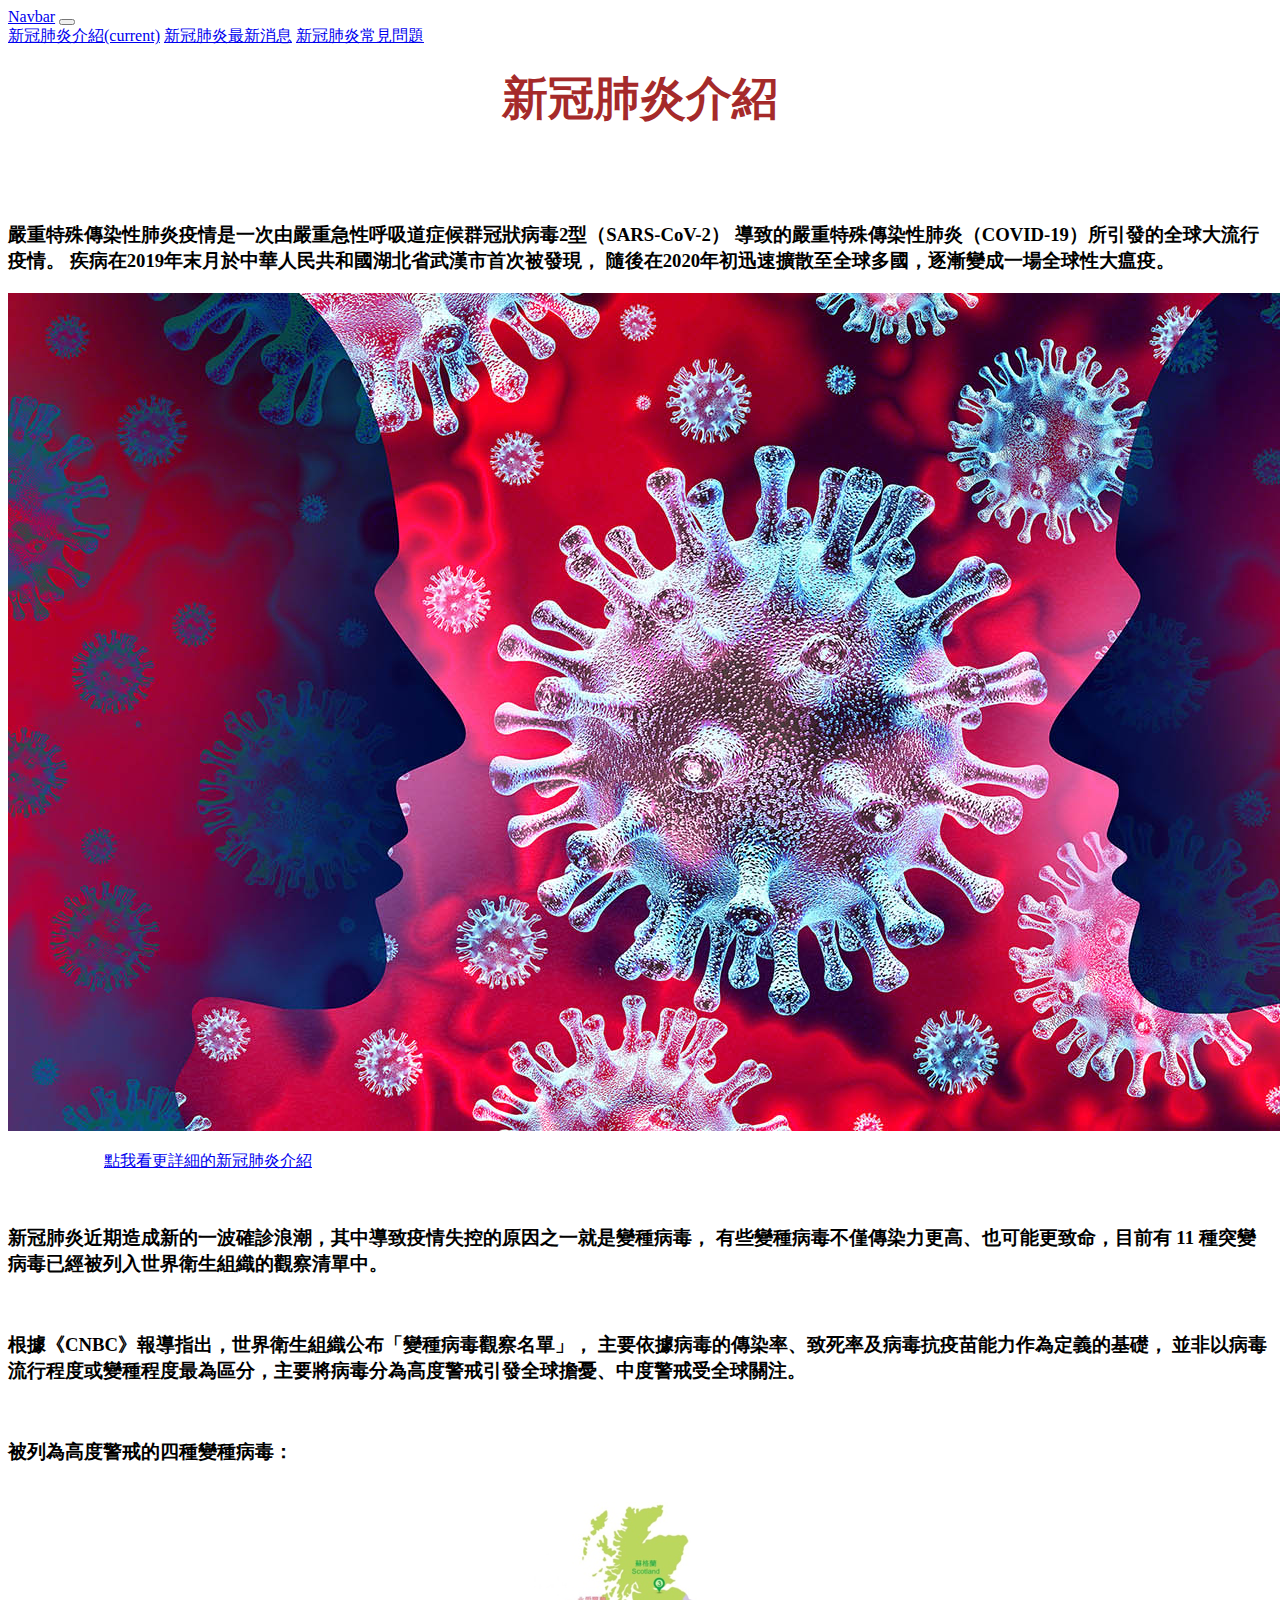
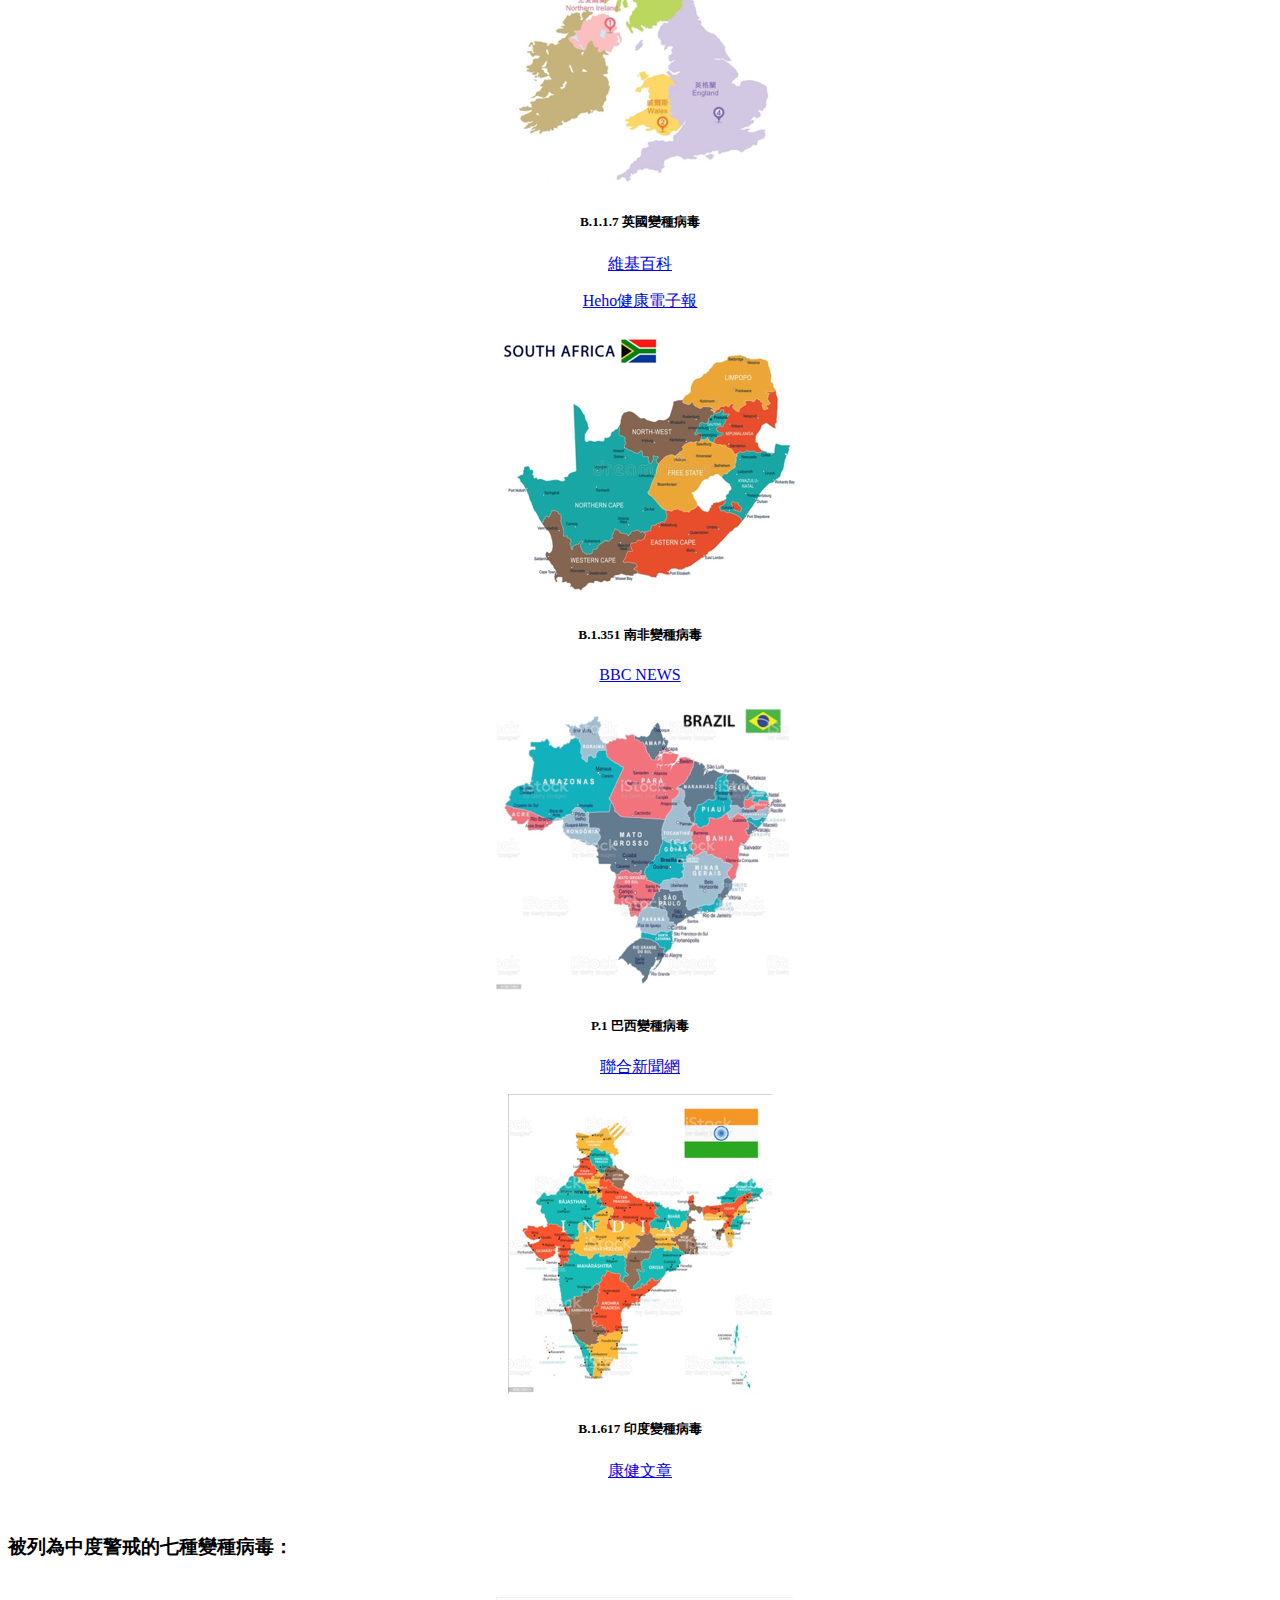
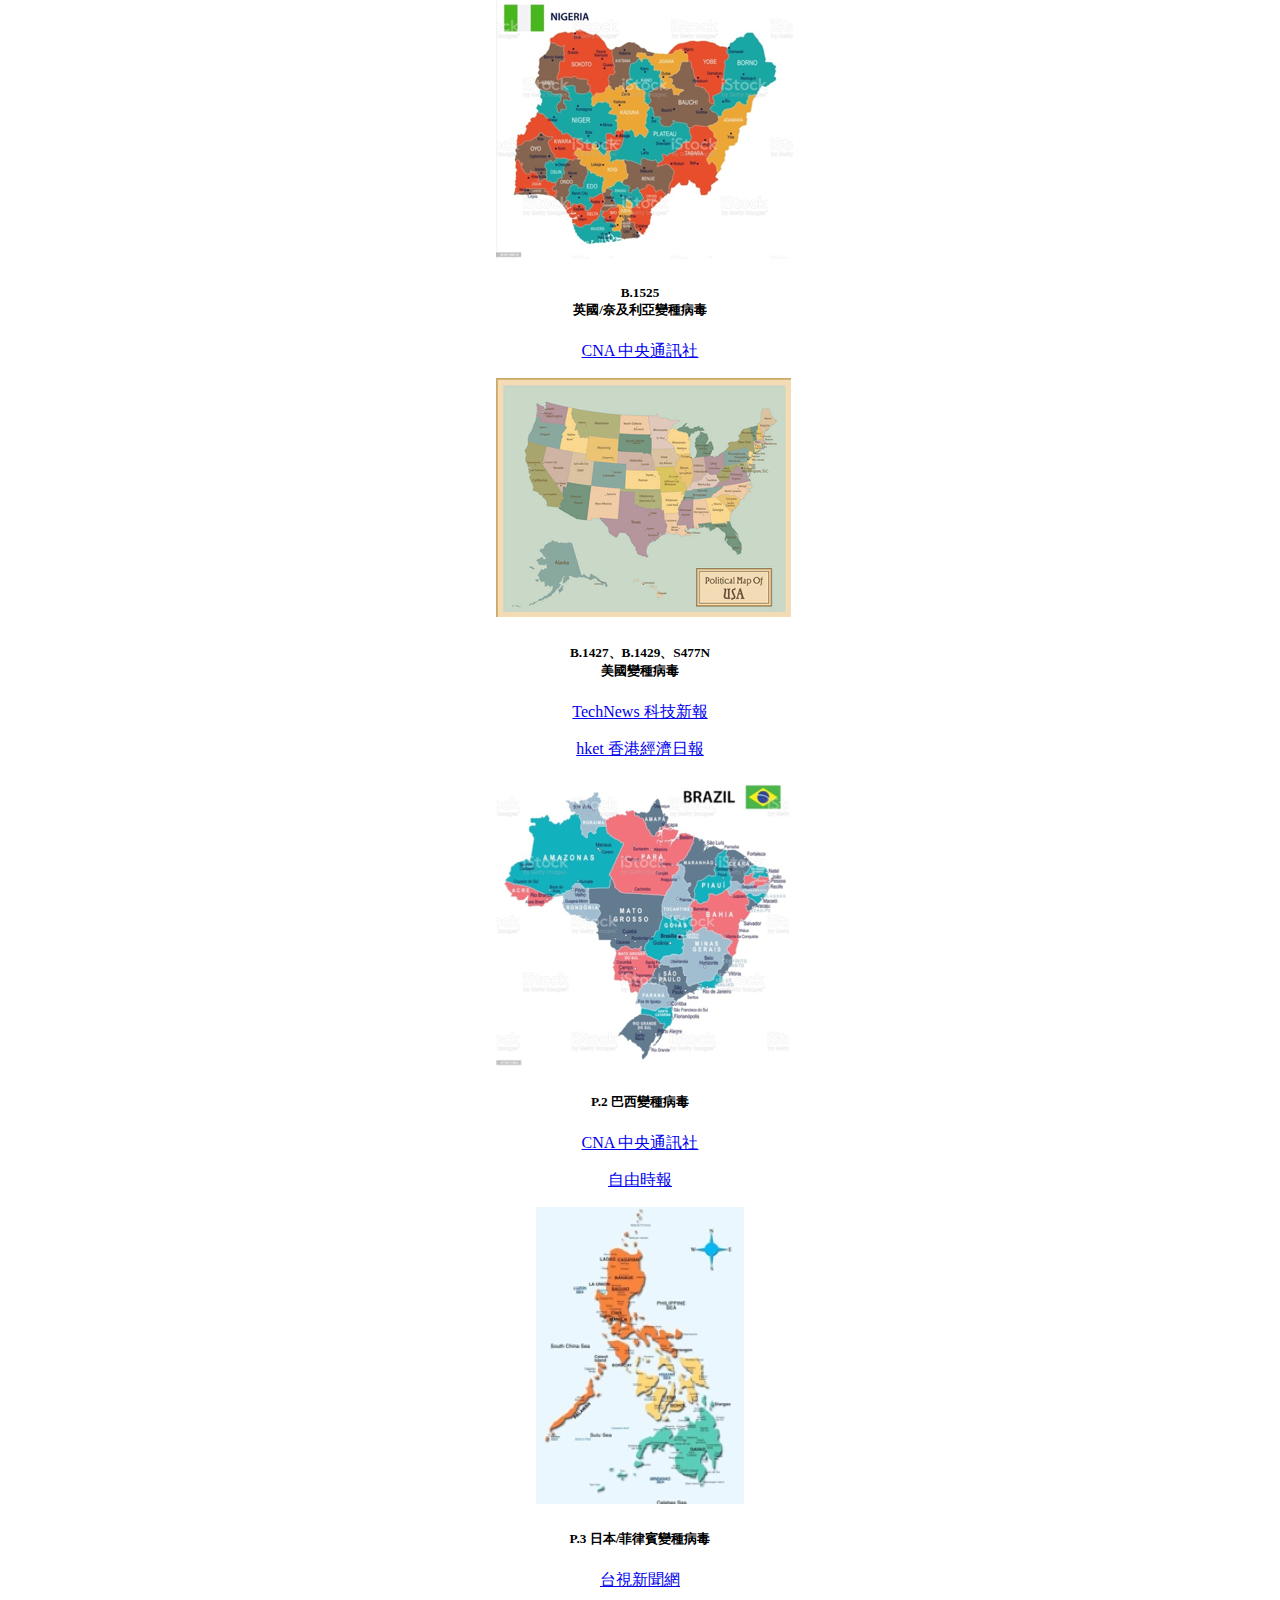
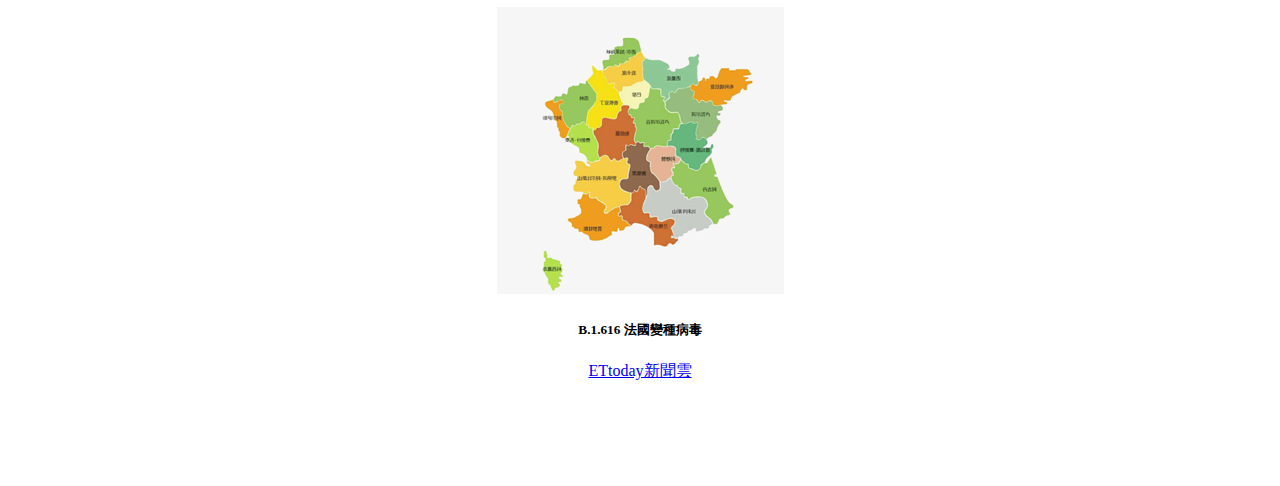
==== index.html @ ffbf77da "Add files via upload" ====
<!doctype html>
<html>

<head>
	<meta charset="utf-8">
	<title>新冠肺炎</title>
	

<link href="style.css" rel="stylesheet" type="text/css">
	
	
	<link rel="stylesheet" href="https://stackpath.bootstrapcdn.com/bootstrap/4.2.1/css/bootstrap.min.css" integrity="sha384-GJzZqFGwb1QTTN6wy59ffF1BuGJpLSa9DkKMp0DgiMDm4iYMj70gZWKYbI706tWS" crossorigin="anonymous">
	 
	<script src="https://code.jquery.com/jquery-3.3.1.slim.min.js" integrity="sha384-q8i/X+965DzO0rT7abK41JStQIAqVgRVzpbzo5smXKp4YfRvH+8abtTE1Pi6jizo" crossorigin="anonymous"></script>
       
	<script src="https://cdnjs.cloudflare.com/ajax/libs/popper.js/1.14.6/umd/popper.min.js" integrity="sha384-wHAiFfRlMFy6i5SRaxvfOCifBUQy1xHdJ/yoi7FRNXMRBu5WHdZYu1hA6ZOblgut" crossorigin="anonymous"></script>
       
	<script src="https://stackpath.bootstrapcdn.com/bootstrap/4.2.1/js/bootstrap.min.js" integrity="sha384-B0UglyR+jN6CkvvICOB2joaf5I4l3gm9GU6Hc1og6Ls7i6U/mkkaduKaBhlAXv9k" crossorigin="anonymous"></script>
	

</head>	
	  
<body>

<section id="bar">
		<nav class="navbar navbar-expand-md navbar-light bg-light">
			<a class="navbar-brand" href="#">Navbar</a>
			<button class="navbar-toggler" type="button" data-toggle="collapse" data-target="#navbarSupportedContent" aria-controls="navbarSupportedContent" aria-expanded="false" aria-label="Toggle navigation">
				<span class="navbar-toggler-icon"></span>
			</button>


			<div class="collapse navbar-collapse" id="navbarSupportedContent">
					<div class="navbar-nav mr-auto">
					<a class="nav-item nav-link active" href="covid.html">新冠肺炎介紹<span class="sr-only">(current)</span></a>
					<a class="nav-item nav-link" href="news.html">新冠肺炎最新消息</a>
					<a class="nav-item nav-link" href="Q and A.html">新冠肺炎常見問題</a>
					</div>
	
			</div>
			
		</nav>

</section>
	

<section id="first">
  <div class="jumbotron">
  		<center><h1><big><big>新冠肺炎介紹</big></big></h1></center>
  </div>
</section>
	
	
<section id="one">
    <div class="container">
        <div class="row">
		    <div class="col-7">
         <h3>嚴重特殊傳染性肺炎疫情是一次由嚴重急性呼吸道症候群冠狀病毒2型（SARS-CoV-2）
		 導致的嚴重特殊傳染性肺炎（COVID-19）所引發的全球大流行疫情。
		 疾病在2019年末月於中華人民共和國湖北省武漢市首次被發現，
		 隨後在2020年初迅速擴散至全球多國，逐漸變成一場全球性大瘟疫。</h3>
            </div>
			
		    <div class="col-4">
			<div class="card" style="width: 25rem;">
			<img src="img/Coronavirus_people.jpg">
			 <div class="card-body">
          <center><p class="card-text"> <a class="btn btn-outline-dark" href="https://zh.wikipedia.org/wiki/2019%E5%86%A0%E7%8A%B6%E7%97%85%E6%AF%92%E7%97%85%E7%96%AB%E6%83%85" role="button" target="_blank" >點我看更詳細的新冠肺炎介紹</a></p></center>
         </div>
           </div>
			</div>
        </div>
	</div>	
</section>

<section id="two">
    <div class="container">
        <div class="row">
		    <div class="col-12">
                  <br><p><h3>新冠肺炎近期造成新的一波確診浪潮，其中導致疫情失控的原因之一就是變種病毒，
                        有些變種病毒不僅傳染力更高、也可能更致命，目前有 11 種突變病毒已經被列入世界衛生組織的觀察清單中。</h3></p></br>
                 <h3>根據《CNBC》報導指出，世界衛生組織公布「變種病毒觀察名單」，
                        主要依據病毒的傳染率、致死率及病毒抗疫苗能力作為定義的基礎，
                        並非以病毒流行程度或變種程度最為區分，主要將病毒分為高度警戒引發全球擔憂、中度警戒受全球關注。</h3>

                  <br><p><h3>被列為高度警戒的四種變種病毒：</h3></p></br>
            </div>
        </div>
     </div>
</section>

<section id="three">
	    <center><div class="container">
	       <div class="row">
		      <div class="col-6">
		   <div class="card" style="width: 18rem;">
            <img src="img/111.png" class="card-img-top" alt="...">
         <div class="card-body">
          <center><p class="card-text"><h5><p>B.1.1.7 英國變種病毒</p></h5><a class="btn btn-outline-info" href="https://zh.wikipedia.org/wiki/B.1.1.7%E8%AD%9C%E7%B3%BB" role="button" target="_blank" >維基百科</a></p></center>
          <center><p><a class="btn btn-outline-info" href="https://heho.com.tw/archives/167321" role="button" target="_blank" >Heho健康電子報</a></p></center>
		 </div>
           </div>
		      </div>
			 			   
		      <div class="col-6">
		   <div class="card" style="width: 18rem;">
            <img src="img/222.png" class="card-img-top" alt="...">
         <div class="card-body">
          <center><p class="card-text"><h5><p>B.1.351 南非變種病毒</p></h5><a class="btn btn-outline-info" href="https://www.bbc.com/zhongwen/trad/chinese-news-56841327" role="button" target="_blank" >BBC NEWS</a></p></center>
		 </div>
           </div>
		      </div>
			</div>
	    </div> </center>
			   
	    <center><div class="container">
	        <div class="row">
		      <div class="col-6">
		   <div class="card" style="width: 18rem;">
            <img src="img/333.png" class="card-img-top" alt="...">
         <div class="card-body">
          <center><p class="card-text"><h5><p>P.1 巴西變種病毒</p></h5><a class="btn btn-outline-info" href="https://udn.com/news/story/120944/5367942" role="button" target="_blank" >聯合新聞網</a></p></center>
		 </div>
           </div>
		      </div>
			  
			  
		      <div class="col-6">
		   <div class="card" style="width: 18rem;">
            <img src="img/444.png" class="card-img-top" alt="...">
         <div class="card-body">
          <center><p class="card-text"><h5><p>B.1.617 印度變種病毒</p></h5><a class="btn btn-outline-info" href="https://www.commonhealth.com.tw/article/84168" role="button" target="_blank" >康健文章</a></p></center>
		 </div>
           </div>
		      </div>
		    </div>
	   </div> </center>	   
	</section>
	
     <div class="container">
        <div class="row">
		    <div class="col-12">
<br><p><h3>被列為中度警戒的七種變種病毒：</h3></p></br>
            </div>
        </div>
     </div>
	 
 <section id="four">
	   <center><div class="container">
	       <div class="row">
		  <div class="col-6">
		   <div class="card" style="width: 18rem;">
            <img src="img/555.png" class="card-img-top" alt="...">
         <div class="card-body">
          <center><p class="card-text"><h5><p>B.1525 <br>英國/奈及利亞變種病毒</br></p></h5><a class="btn btn-outline-success" href="https://www.cna.com.tw/news/firstnews/202102160146.aspx" role="button" target="_blank" >CNA 中央通訊社</a></p></center>
		 </div>
           </div>
		      </div>
			 			   
		      <div class="col-6">
		   <div class="card" style="width: 18rem;">
            <img src="img/666.png" class="card-img-top" alt="...">
         <div class="card-body">
          <center><p class="card-text"><h5><p>B.1427、B.1429、S477N <br>美國變種病毒</br></p></h5><a class="btn btn-outline-success" href="https://technews.tw/2021/03/24/the-third-wave-of-epidemics-in-europe-continues-to-spread/" role="button" target="_blank" >TechNews 科技新報</a></p></center>
		  <center><p><a class="btn btn-outline-success" href="https://inews.hket.com/article/2886610/%E7%B4%90%E7%B4%84%E7%99%BC%E7%8F%BE%E8%AE%8A%E7%A8%AE%E6%96%B0%E5%86%A0%E7%97%85%E6%AF%92%E6%A0%AA%20%E6%81%90%E5%89%8A%E7%96%AB%E8%8B%97%E6%95%88%E7%94%A8" role="button" target="_blank" >hket 香港經濟日報</a></p></center>
		 </div>
           </div>
		      </div>
			</div>
	    </div> </center>
			   
	    <center><div class="container">
	        <div class="row">
		      <div class="col-4">
		   <div class="card" style="width: 18rem;">
            <img src="img/333.png" class="card-img-top" alt="...">
         <div class="card-body">
          <center><p class="card-text"><h5><p>P.2 巴西變種病毒</p></h5><a class="btn btn-outline-success" href="https://www.cna.com.tw/news/firstnews/202105120023.aspx" role="button" target="_blank" >CNA 中央通訊社</a></p></center>
		 <center><p><a class="btn btn-outline-success" href="https://news.ltn.com.tw/news/world/breakingnews/3509493" role="button" target="_blank" >自由時報</a></p></center>
		 </div>
           </div>
		      </div>
			  
			  
		      <div class="col-4">
		   <div class="card" style="width: 18rem;">
            <img src="img/777.png" class="card-img-top" alt="...">
         <div class="card-body">
          <center><p class="card-text"><h5><p>P.3 日本/菲律賓變種病毒</p></h5><a class="btn btn-outline-success" href="https://news.ttv.com.tw/news/11003140020400N" role="button" target="_blank" >台視新聞網</a></p></center>
		 </div>
           </div>
		      </div>
			  
		     <div class="col-4">
		   <div class="card" style="width: 18rem;">
            <img src="img/888.png" class="card-img-top" alt="...">
         <div class="card-body">
          <center><p class="card-text"><h5><p>B.1.616 法國變種病毒</p></h5><a class="btn btn-outline-success" href="https://www.ettoday.net/news/20210513/1980657.htm" role="button" target="_blank" >ETtoday新聞雲</a></p></center>
		 </div>
           </div>
		      </div>	  
		    </div>
	   </div></center>
		   
	</section>
	 
</body>
</html>
---- style.css ----
@charset "utf-8";


#first .jumbotron{
	height: 15vh;
}

#first h1{
	color: brown;
	width: 500px;
}

#.container img{
	width: 300px;
}

#four{
	padding-bottom: 80px;
}

#introsecond a{
	text-decoration: none;
		color:orange;
}

#introsecond {
	padding-top: 100px;
	padding-bottom: 80px;
}

#accordionExample img{
    border-radius: 10px;
}

.accordion{
    box-shadow: 0 0 10px rgba(34,45,45,0.2);
	border-radius:5px;
	overflow:hidden;
	font-family:"Quicksand", sans-serif;
		
}	

.bodybg{
	color:darkmagenta;
	background-color:oldlace;
}

#QAsecond{
	margin-top: 100px;
}

#QAsecond h3{
	margin-top: 25px;
}
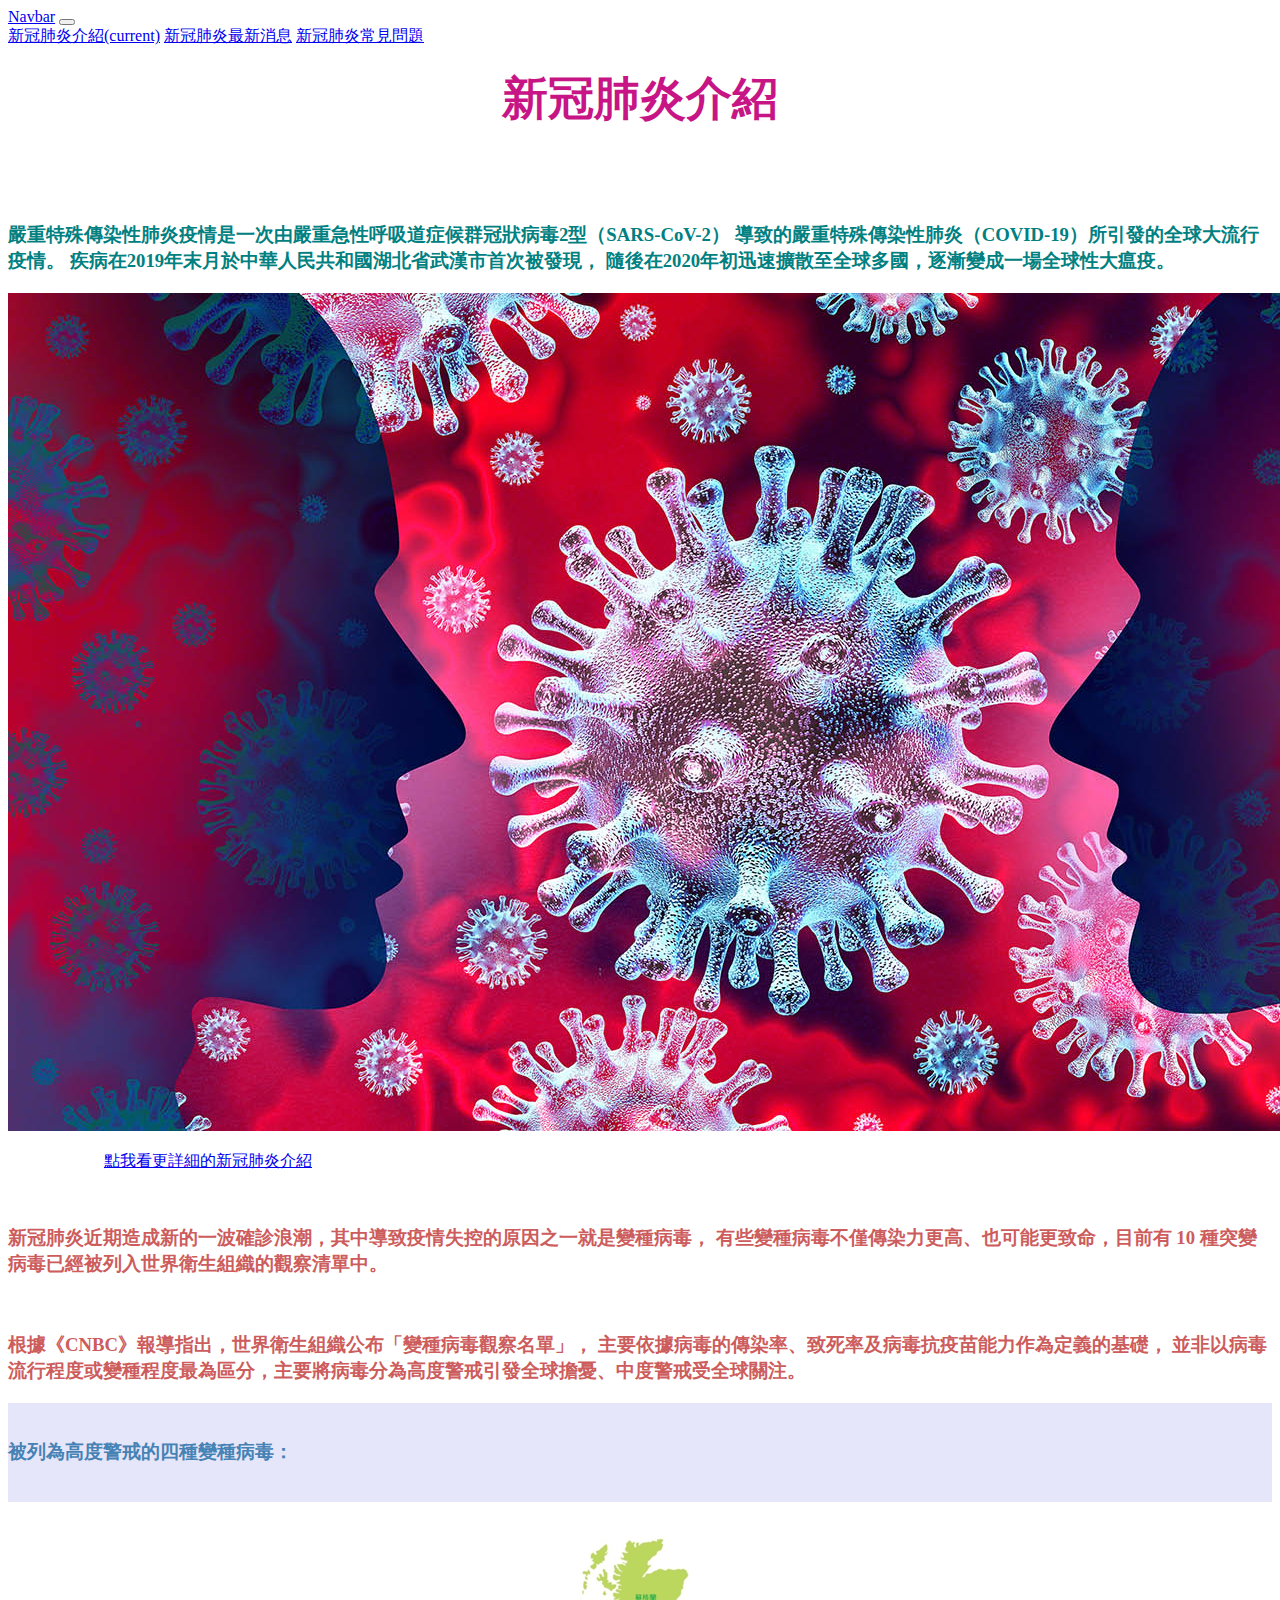
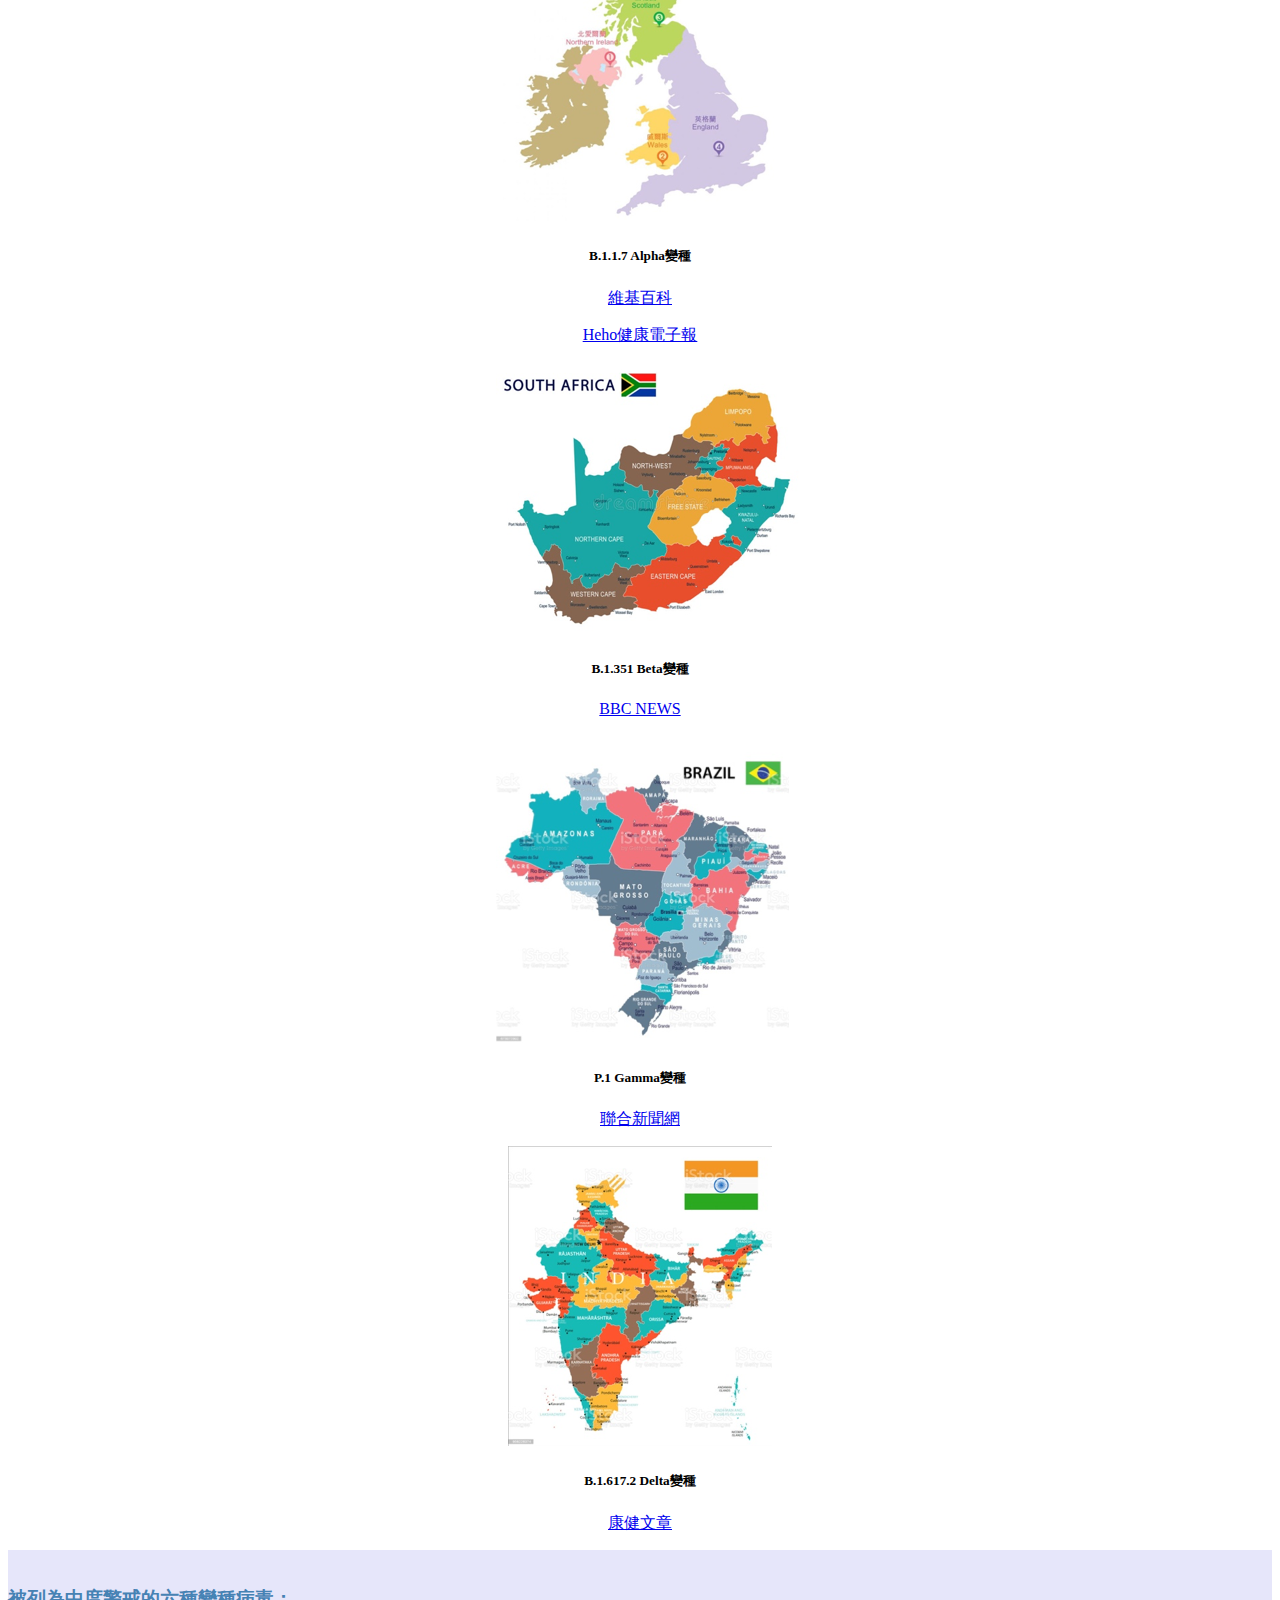
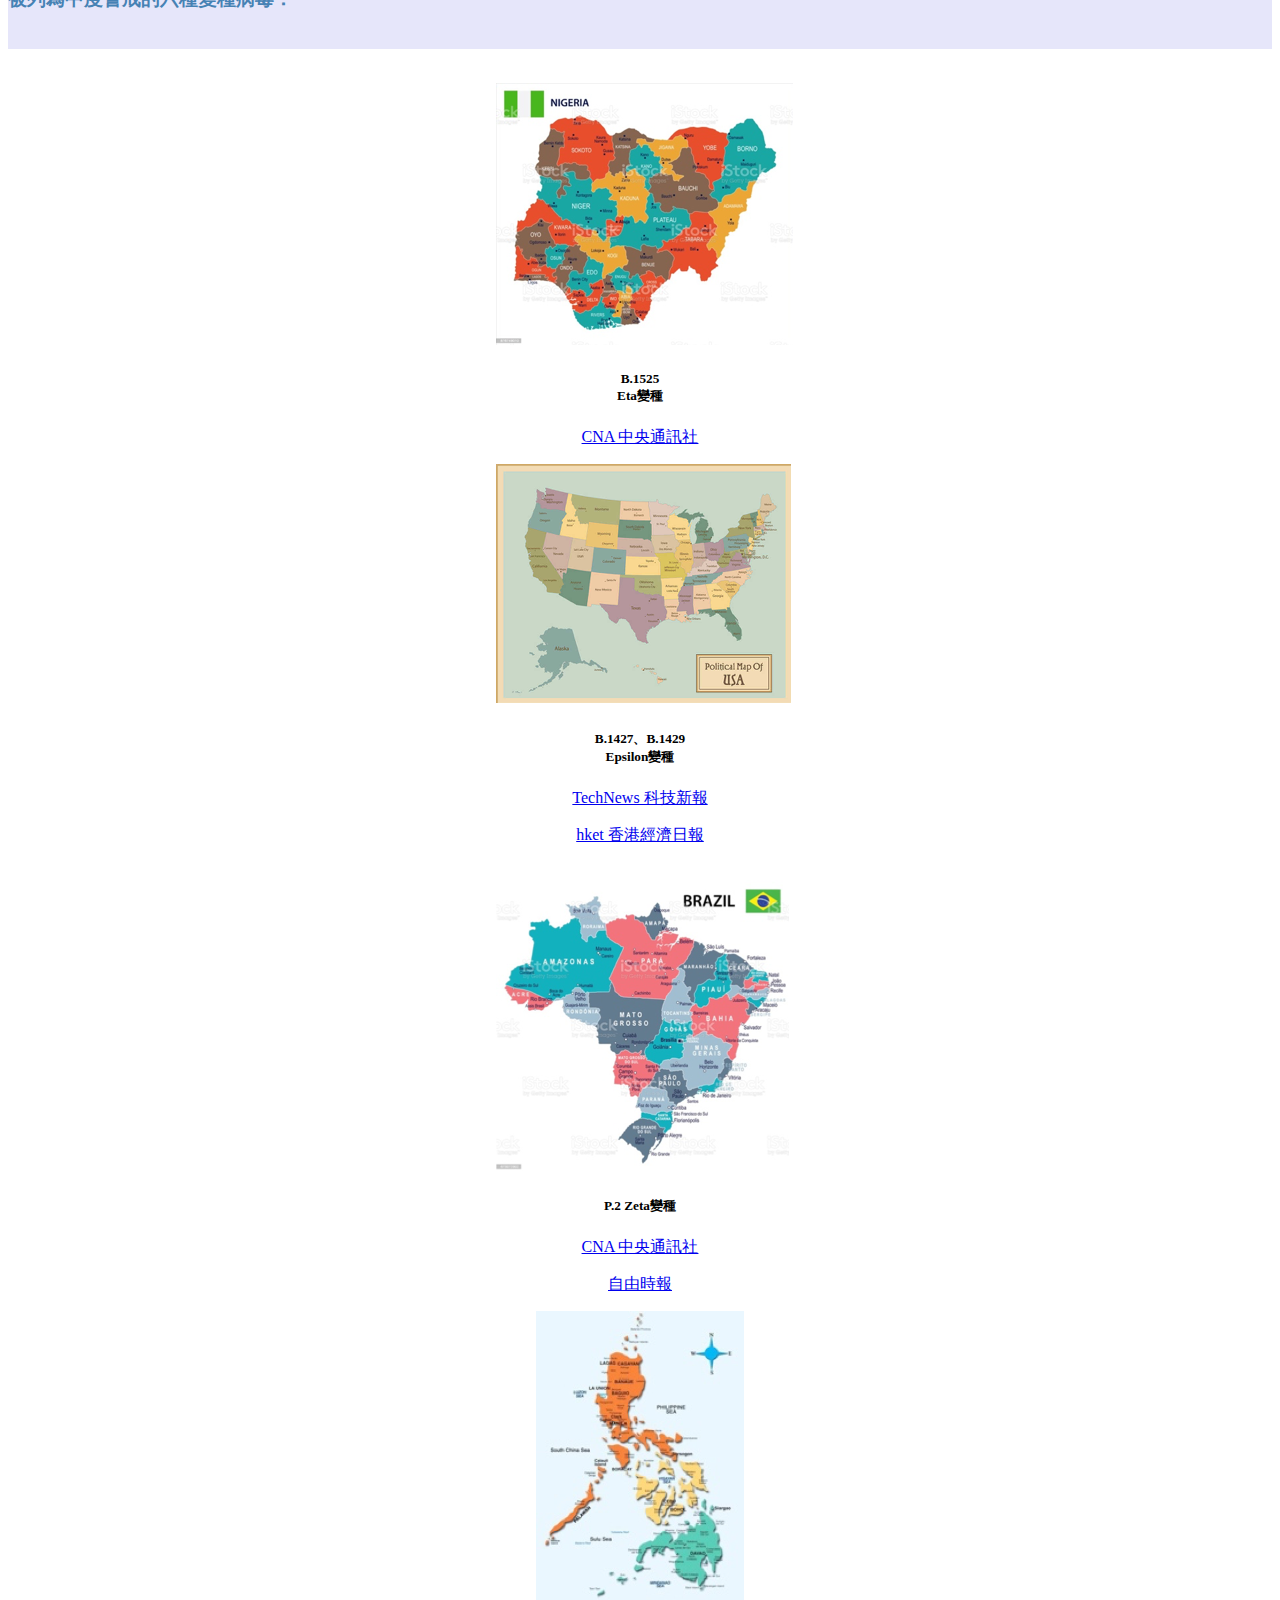
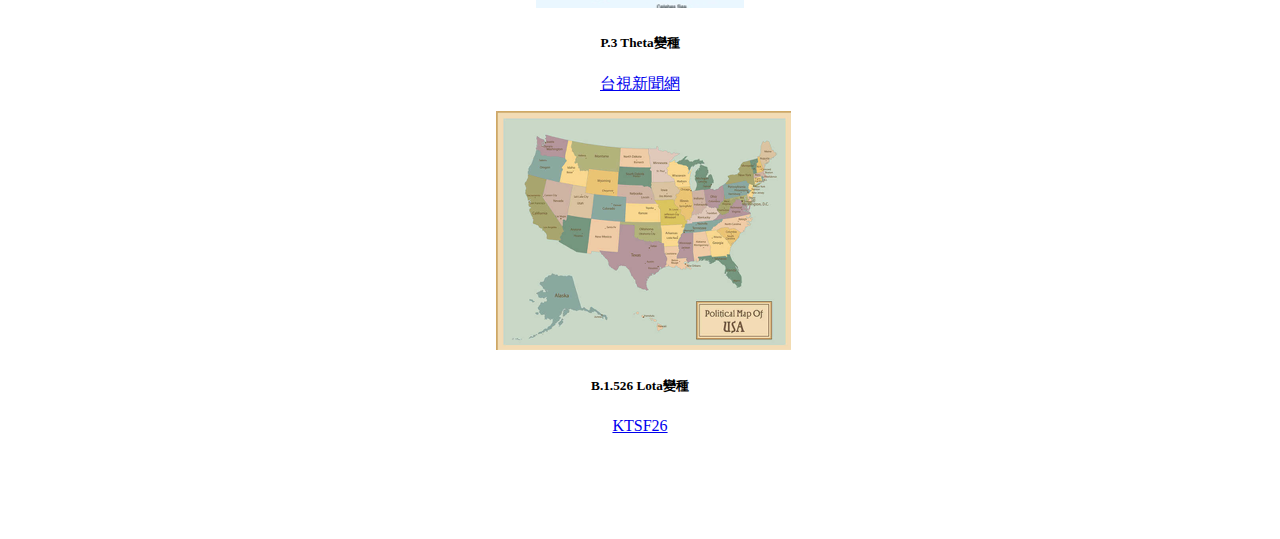
==== commit cd729984: "Add files via upload" ====
--- a/index.html
+++ b/index.html
@@ -32,7 +32,7 @@
 
 			<div class="collapse navbar-collapse" id="navbarSupportedContent">
 					<div class="navbar-nav mr-auto">
-					<a class="nav-item nav-link active" href="covid.html">新冠肺炎介紹<span class="sr-only">(current)</span></a>
+					<a class="nav-item nav-link active" href="index.html">新冠肺炎介紹<span class="sr-only">(current)</span></a>
 					<a class="nav-item nav-link" href="news.html">新冠肺炎最新消息</a>
 					<a class="nav-item nav-link" href="Q and A.html">新冠肺炎常見問題</a>
 					</div>
@@ -78,25 +78,33 @@
         <div class="row">
 		    <div class="col-12">
                   <br><p><h3>新冠肺炎近期造成新的一波確診浪潮，其中導致疫情失控的原因之一就是變種病毒，
-                        有些變種病毒不僅傳染力更高、也可能更致命，目前有 11 種突變病毒已經被列入世界衛生組織的觀察清單中。</h3></p></br>
+                        有些變種病毒不僅傳染力更高、也可能更致命，目前有 10 種突變病毒已經被列入世界衛生組織的觀察清單中。</h3></p></br>
                  <h3>根據《CNBC》報導指出，世界衛生組織公布「變種病毒觀察名單」，
                         主要依據病毒的傳染率、致死率及病毒抗疫苗能力作為定義的基礎，
                         並非以病毒流行程度或變種程度最為區分，主要將病毒分為高度警戒引發全球擔憂、中度警戒受全球關注。</h3>
-
-                  <br><p><h3>被列為高度警戒的四種變種病毒：</h3></p></br>
             </div>
         </div>
      </div>
 </section>
 
+<section id="two-1">
+    <div class="container">
+        <p><div class="row">
+		    <div class="col-12">
+<br><p><h3>被列為高度警戒的四種變種病毒：</h3></p></br>
+            </div>
+        </div></p>
+     </div>
+</section>
+
 <section id="three">
-	    <center><div class="container">
+	    <center><br><div class="container">
 	       <div class="row">
 		      <div class="col-6">
 		   <div class="card" style="width: 18rem;">
             <img src="img/111.png" class="card-img-top" alt="...">
          <div class="card-body">
-          <center><p class="card-text"><h5><p>B.1.1.7 英國變種病毒</p></h5><a class="btn btn-outline-info" href="https://zh.wikipedia.org/wiki/B.1.1.7%E8%AD%9C%E7%B3%BB" role="button" target="_blank" >維基百科</a></p></center>
+          <center><p class="card-text"><h5><p>B.1.1.7 Alpha變種</p></h5><a class="btn btn-outline-info" href="https://zh.wikipedia.org/wiki/B.1.1.7%E8%AD%9C%E7%B3%BB" role="button" target="_blank" >維基百科</a></p></center>
           <center><p><a class="btn btn-outline-info" href="https://heho.com.tw/archives/167321" role="button" target="_blank" >Heho健康電子報</a></p></center>
 		 </div>
            </div>
@@ -106,12 +114,12 @@
 		   <div class="card" style="width: 18rem;">
             <img src="img/222.png" class="card-img-top" alt="...">
          <div class="card-body">
-          <center><p class="card-text"><h5><p>B.1.351 南非變種病毒</p></h5><a class="btn btn-outline-info" href="https://www.bbc.com/zhongwen/trad/chinese-news-56841327" role="button" target="_blank" >BBC NEWS</a></p></center>
-		 </div>
-           </div>
-		      </div>
-			</div>
-	    </div> </center>
+          <center><p class="card-text"><h5><p>B.1.351 Beta變種</p></h5><a class="btn btn-outline-info" href="https://www.bbc.com/zhongwen/trad/chinese-news-56841327" role="button" target="_blank" >BBC NEWS</a></p></center>
+		 </div>
+           </div>
+		      </div>
+			</div>
+	    </div></br></center>
 			   
 	    <center><div class="container">
 	        <div class="row">
@@ -119,7 +127,7 @@
 		   <div class="card" style="width: 18rem;">
             <img src="img/333.png" class="card-img-top" alt="...">
          <div class="card-body">
-          <center><p class="card-text"><h5><p>P.1 巴西變種病毒</p></h5><a class="btn btn-outline-info" href="https://udn.com/news/story/120944/5367942" role="button" target="_blank" >聯合新聞網</a></p></center>
+          <center><p class="card-text"><h5><p>P.1 Gamma變種</p></h5><a class="btn btn-outline-info" href="https://udn.com/news/story/120944/5367942" role="button" target="_blank" >聯合新聞網</a></p></center>
 		 </div>
            </div>
 		      </div>
@@ -129,30 +137,32 @@
 		   <div class="card" style="width: 18rem;">
             <img src="img/444.png" class="card-img-top" alt="...">
          <div class="card-body">
-          <center><p class="card-text"><h5><p>B.1.617 印度變種病毒</p></h5><a class="btn btn-outline-info" href="https://www.commonhealth.com.tw/article/84168" role="button" target="_blank" >康健文章</a></p></center>
+          <center><p class="card-text"><h5><p>B.1.617.2 Delta變種</p></h5><a class="btn btn-outline-info" href="https://www.commonhealth.com.tw/article/84168" role="button" target="_blank" >康健文章</a></p></center>
 		 </div>
            </div>
 		      </div>
 		    </div>
-	   </div> </center>	   
+	   </div></center>	   
 	</section>
 	
+<section id="three-1">	
      <div class="container">
-        <div class="row">
+        <p><div class="row">
 		    <div class="col-12">
-<br><p><h3>被列為中度警戒的七種變種病毒：</h3></p></br>
-            </div>
-        </div>
+<br><p><h3>被列為中度警戒的六種變種病毒：</h3></p></br>
+            </div>
+        </div></p>
      </div>
+</section>	 
 	 
  <section id="four">
-	   <center><div class="container">
+	   <center><br><div class="container">
 	       <div class="row">
 		  <div class="col-6">
 		   <div class="card" style="width: 18rem;">
             <img src="img/555.png" class="card-img-top" alt="...">
          <div class="card-body">
-          <center><p class="card-text"><h5><p>B.1525 <br>英國/奈及利亞變種病毒</br></p></h5><a class="btn btn-outline-success" href="https://www.cna.com.tw/news/firstnews/202102160146.aspx" role="button" target="_blank" >CNA 中央通訊社</a></p></center>
+          <center><p class="card-text"><h5><p>B.1525 <br>Eta變種</br></p></h5><a class="btn btn-outline-success" href="https://www.cna.com.tw/news/firstnews/202102160146.aspx" role="button" target="_blank" >CNA 中央通訊社</a></p></center>
 		 </div>
            </div>
 		      </div>
@@ -161,13 +171,13 @@
 		   <div class="card" style="width: 18rem;">
             <img src="img/666.png" class="card-img-top" alt="...">
          <div class="card-body">
-          <center><p class="card-text"><h5><p>B.1427、B.1429、S477N <br>美國變種病毒</br></p></h5><a class="btn btn-outline-success" href="https://technews.tw/2021/03/24/the-third-wave-of-epidemics-in-europe-continues-to-spread/" role="button" target="_blank" >TechNews 科技新報</a></p></center>
+          <center><p class="card-text"><h5><p>B.1427、B.1429<br>Epsilon變種</br></p></h5><a class="btn btn-outline-success" href="https://technews.tw/2021/03/24/the-third-wave-of-epidemics-in-europe-continues-to-spread/" role="button" target="_blank" >TechNews 科技新報</a></p></center>
 		  <center><p><a class="btn btn-outline-success" href="https://inews.hket.com/article/2886610/%E7%B4%90%E7%B4%84%E7%99%BC%E7%8F%BE%E8%AE%8A%E7%A8%AE%E6%96%B0%E5%86%A0%E7%97%85%E6%AF%92%E6%A0%AA%20%E6%81%90%E5%89%8A%E7%96%AB%E8%8B%97%E6%95%88%E7%94%A8" role="button" target="_blank" >hket 香港經濟日報</a></p></center>
 		 </div>
            </div>
 		      </div>
 			</div>
-	    </div> </center>
+	    </div><br></center>
 			   
 	    <center><div class="container">
 	        <div class="row">
@@ -175,7 +185,7 @@
 		   <div class="card" style="width: 18rem;">
             <img src="img/333.png" class="card-img-top" alt="...">
          <div class="card-body">
-          <center><p class="card-text"><h5><p>P.2 巴西變種病毒</p></h5><a class="btn btn-outline-success" href="https://www.cna.com.tw/news/firstnews/202105120023.aspx" role="button" target="_blank" >CNA 中央通訊社</a></p></center>
+          <center><p class="card-text"><h5><p>P.2 Zeta變種</p></h5><a class="btn btn-outline-success" href="https://www.cna.com.tw/news/firstnews/202105120023.aspx" role="button" target="_blank" >CNA 中央通訊社</a></p></center>
 		 <center><p><a class="btn btn-outline-success" href="https://news.ltn.com.tw/news/world/breakingnews/3509493" role="button" target="_blank" >自由時報</a></p></center>
 		 </div>
            </div>
@@ -186,16 +196,16 @@
 		   <div class="card" style="width: 18rem;">
             <img src="img/777.png" class="card-img-top" alt="...">
          <div class="card-body">
-          <center><p class="card-text"><h5><p>P.3 日本/菲律賓變種病毒</p></h5><a class="btn btn-outline-success" href="https://news.ttv.com.tw/news/11003140020400N" role="button" target="_blank" >台視新聞網</a></p></center>
+          <center><p class="card-text"><h5><p>P.3 Theta變種</p></h5><a class="btn btn-outline-success" href="https://news.ttv.com.tw/news/11003140020400N" role="button" target="_blank" >台視新聞網</a></p></center>
 		 </div>
            </div>
 		      </div>
 			  
 		     <div class="col-4">
 		   <div class="card" style="width: 18rem;">
-            <img src="img/888.png" class="card-img-top" alt="...">
-         <div class="card-body">
-          <center><p class="card-text"><h5><p>B.1.616 法國變種病毒</p></h5><a class="btn btn-outline-success" href="https://www.ettoday.net/news/20210513/1980657.htm" role="button" target="_blank" >ETtoday新聞雲</a></p></center>
+            <img src="img/666.png" class="card-img-top" alt="...">
+         <div class="card-body">
+          <center><p class="card-text"><h5><p>B.1.526 Lota變種</p></h5><a class="btn btn-outline-success" href="https://www.ktsf.com/2021/03/05/new-york-new-covid-variant/" role="button" target="_blank" >KTSF26</a></p></center>
 		 </div>
            </div>
 		      </div>	  
--- a/style.css
+++ b/style.css
@@ -6,7 +6,7 @@
 }
 
 #first h1{
-	color: brown;
+	color:mediumvioletred;
 	width: 500px;
 }
 
@@ -14,8 +14,30 @@
 	width: 300px;
 }
 
+#one{
+    color:teal;
+}
+
+#two{
+    color:indianred;
+}
+
+#two-1{
+    color:steelblue;
+	background-color:lavender;
+}
+
+#three-1{
+    color:steelblue;
+	background-color:lavender;
+}
+
 #four{
 	padding-bottom: 80px;
+}
+
+#introfirst {
+		color:teal;
 }
 
 #introsecond a{
@@ -30,23 +52,30 @@
 
 #accordionExample img{
     border-radius: 10px;
+
 }
 
-.accordion{
-    box-shadow: 0 0 10px rgba(34,45,45,0.2);
-	border-radius:5px;
-	overflow:hidden;
-	font-family:"Quicksand", sans-serif;
-		
-}	
+#introthird{
+	padding-bottom: 80px;
+}
+
+#introthird h2{
+	color:steelblue;
+	background-color:lavender;
+}
 
 .bodybg{
 	color:darkmagenta;
-	background-color:oldlace;
+	background-color:floralwhite;
+}
+
+#QAfirst{
+    color:teal;
 }
 
 #QAsecond{
 	margin-top: 100px;
+	padding-bottom: 80px;
 }
 
 #QAsecond h3{
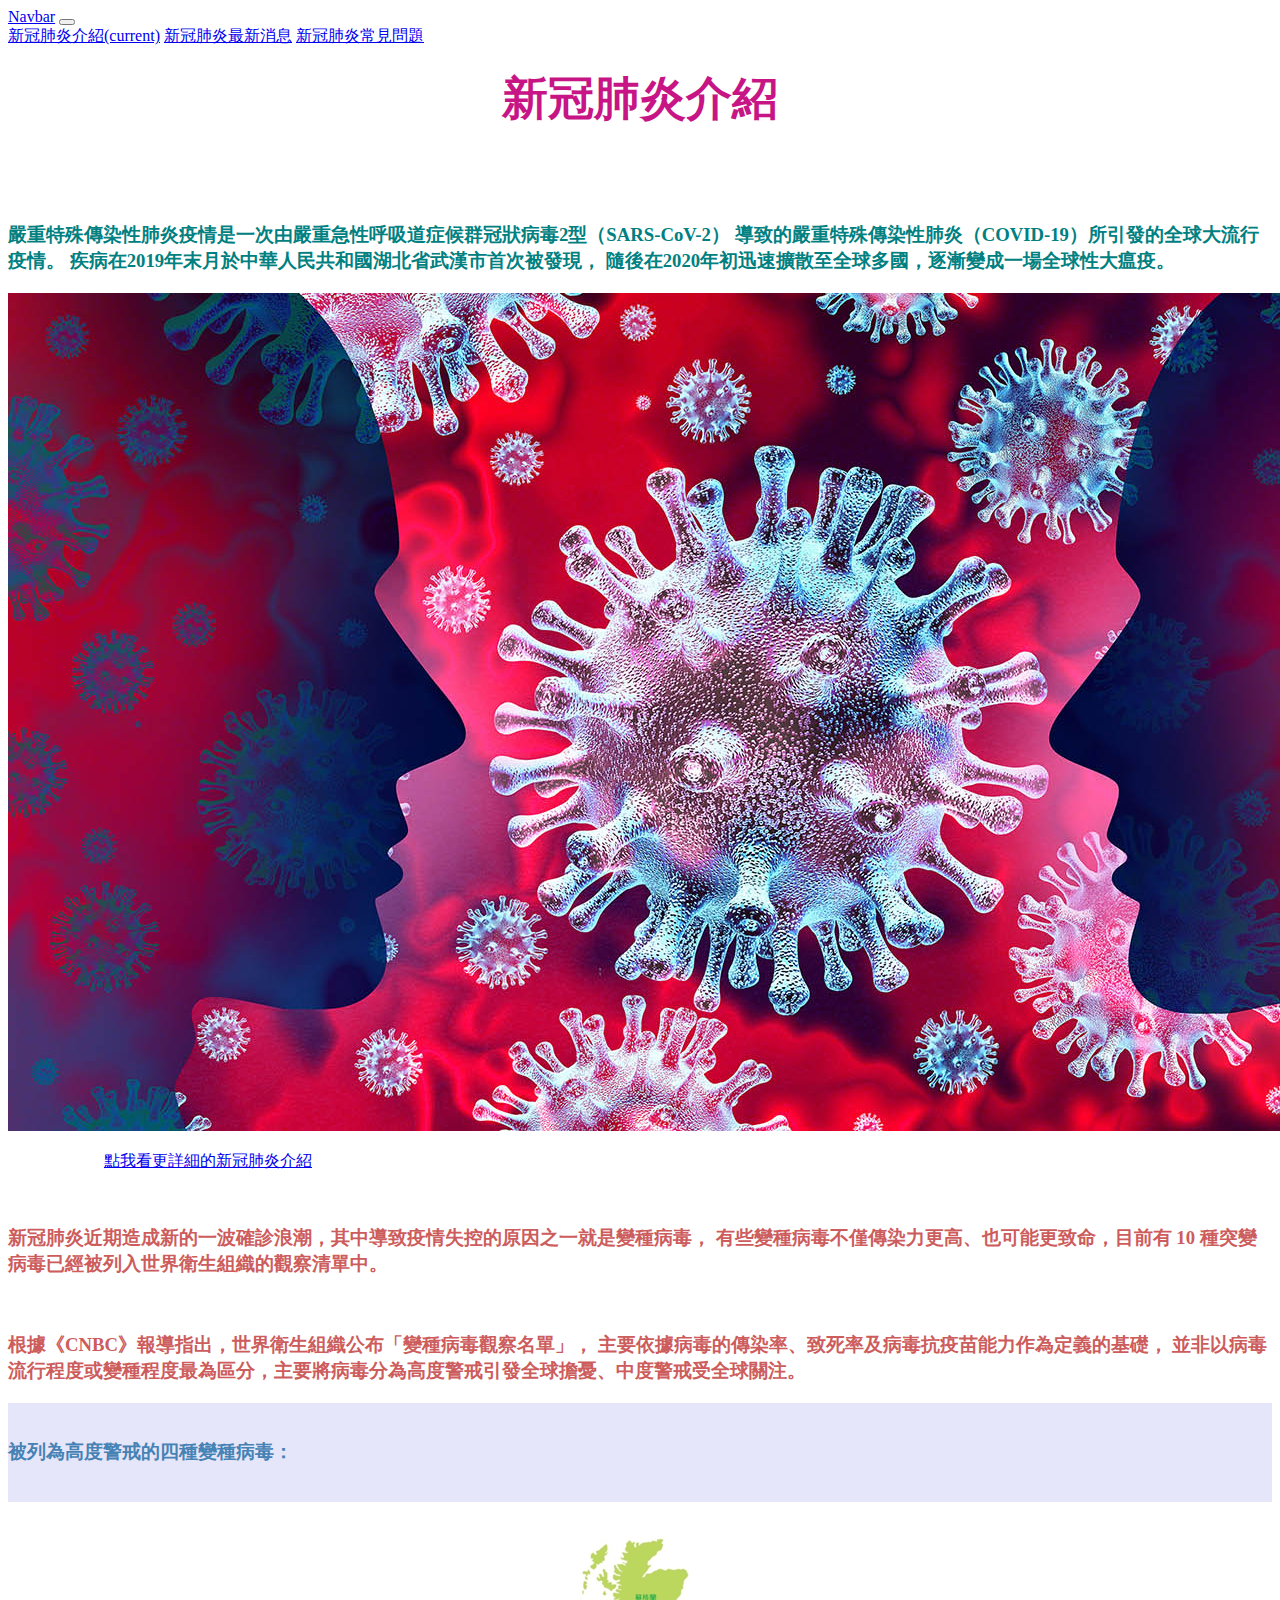
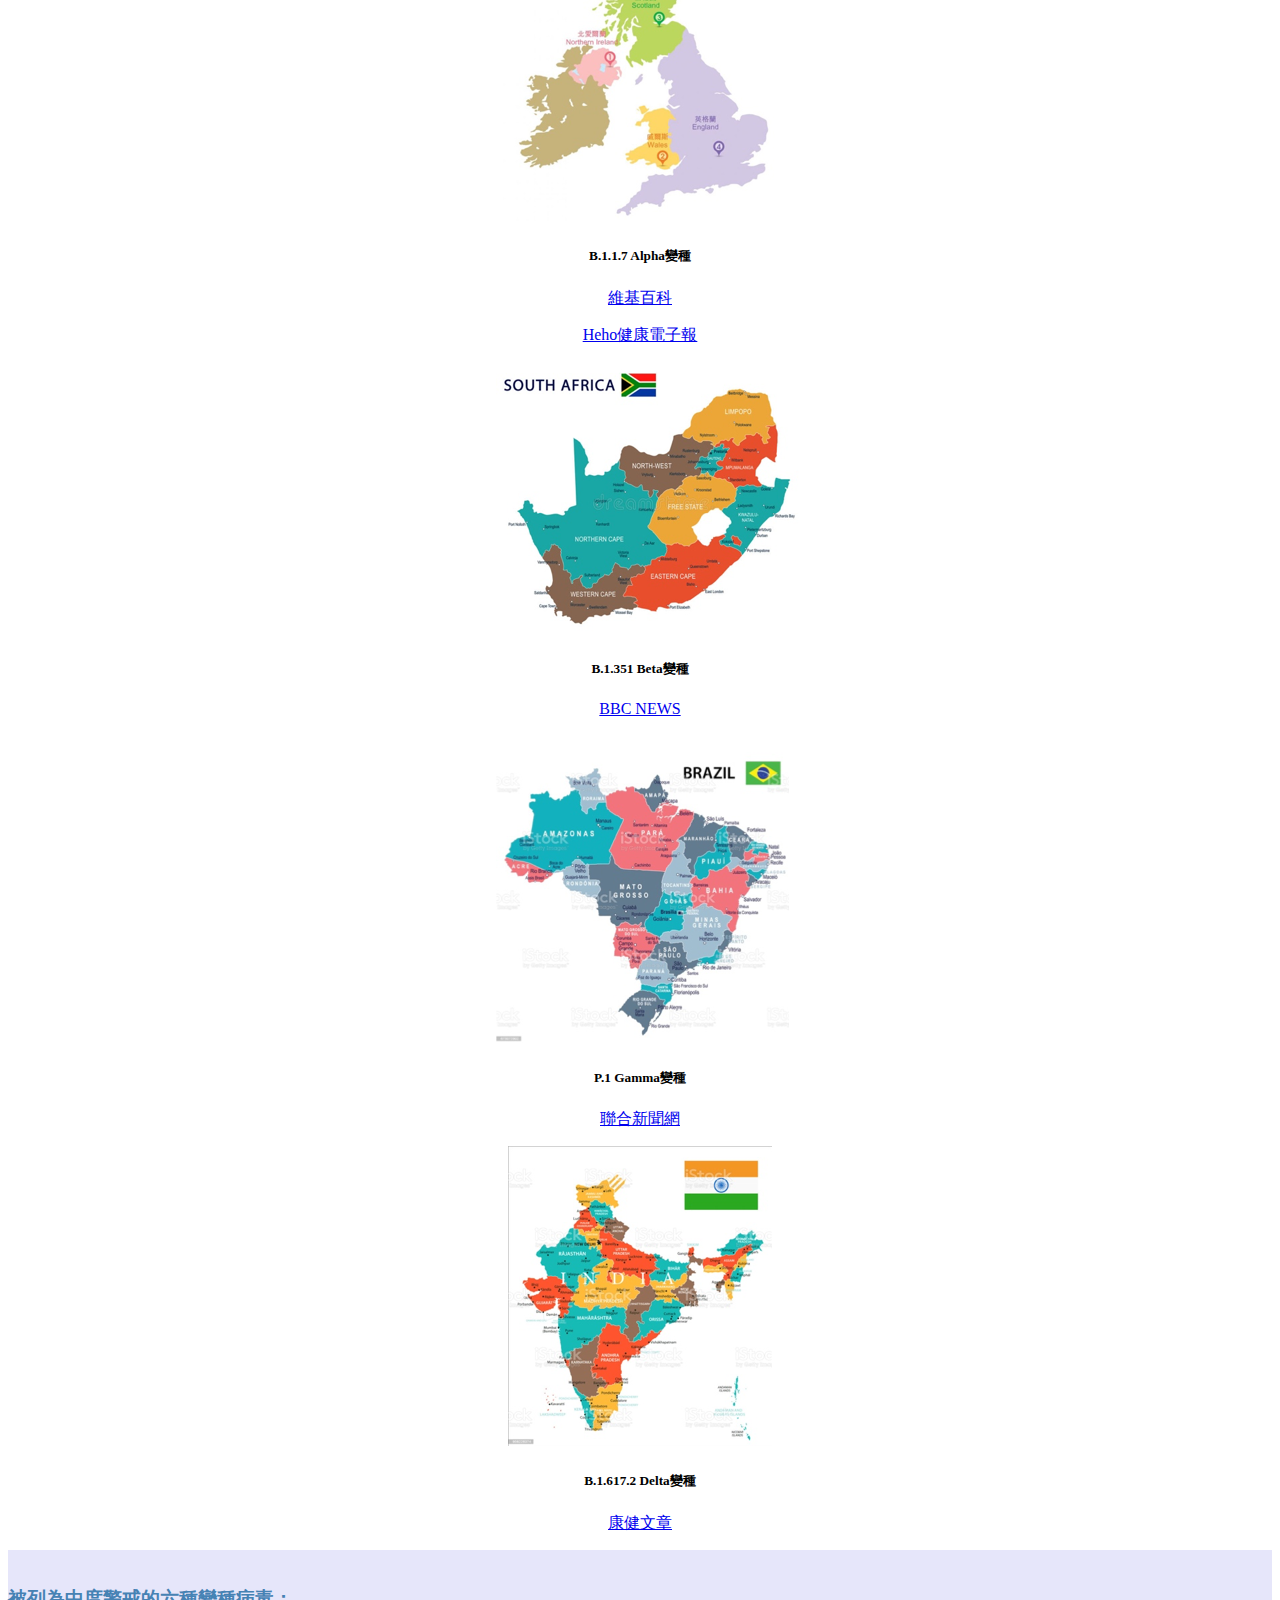
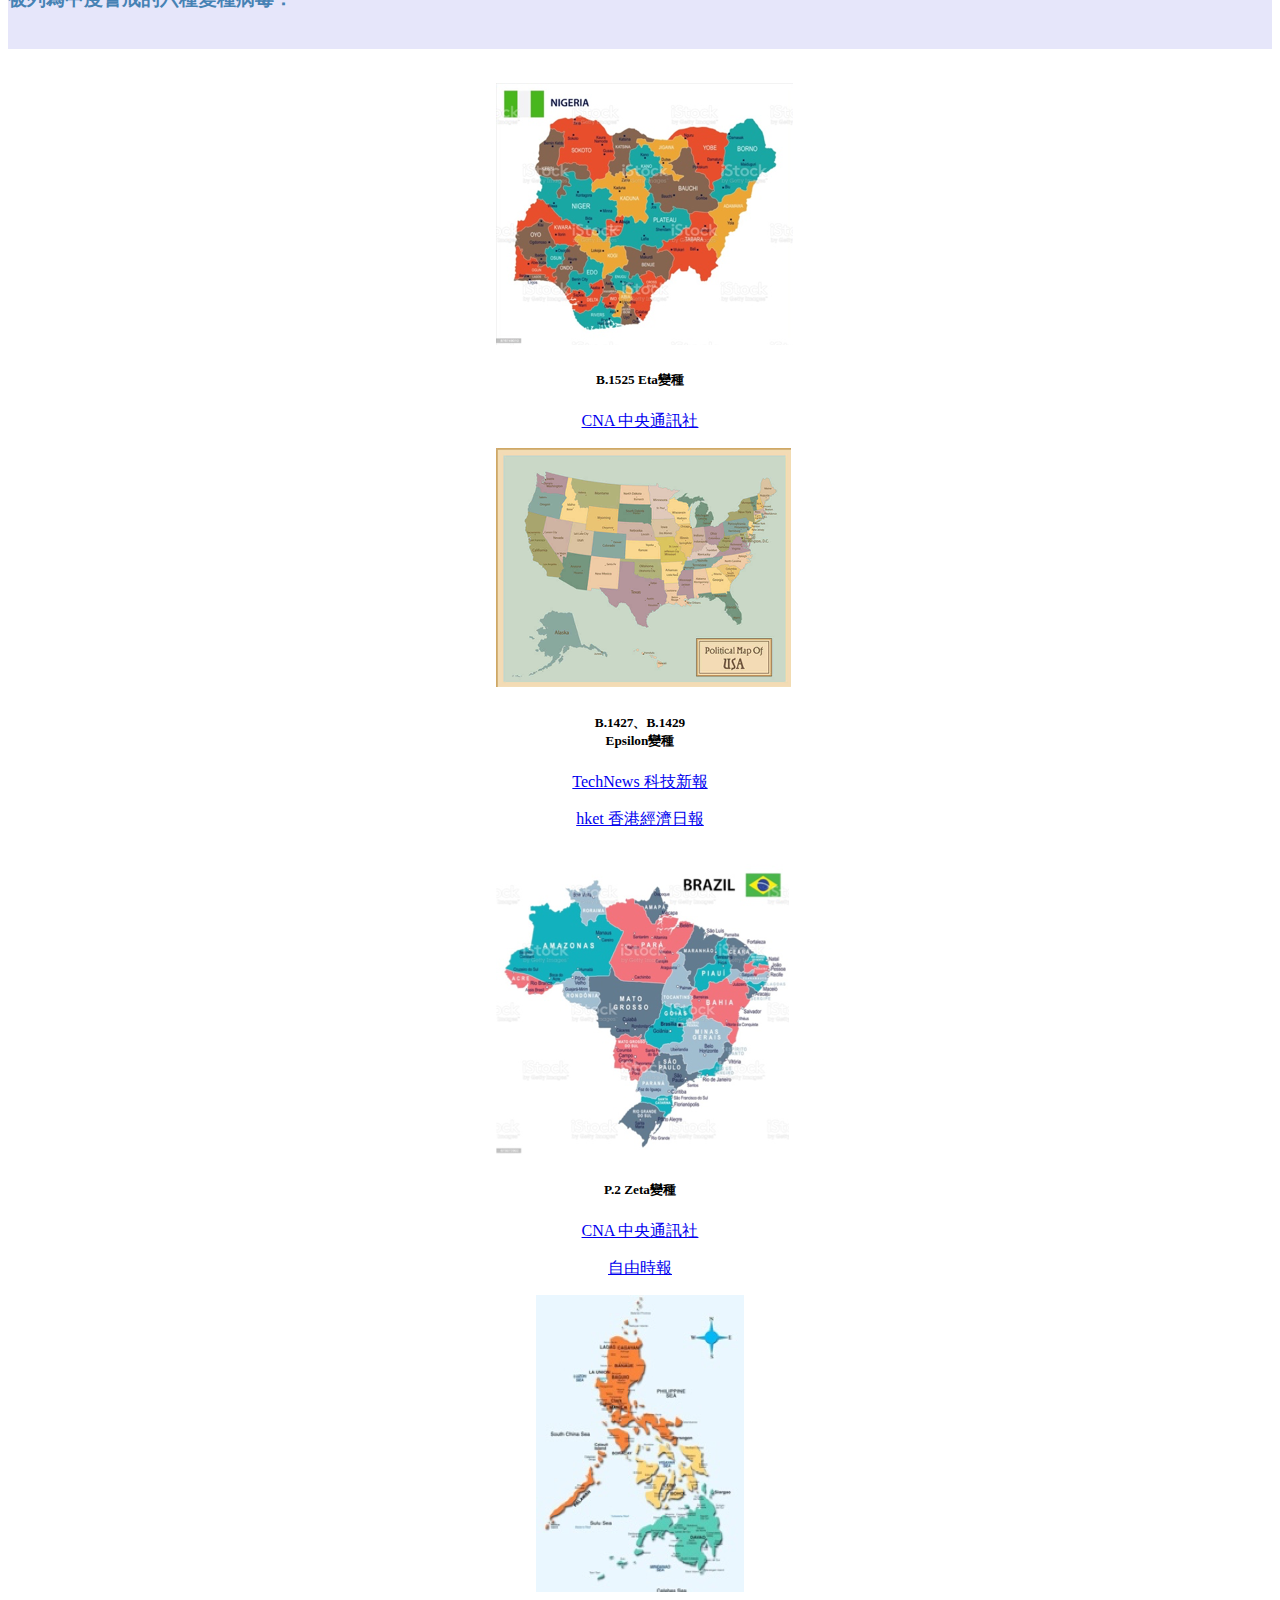
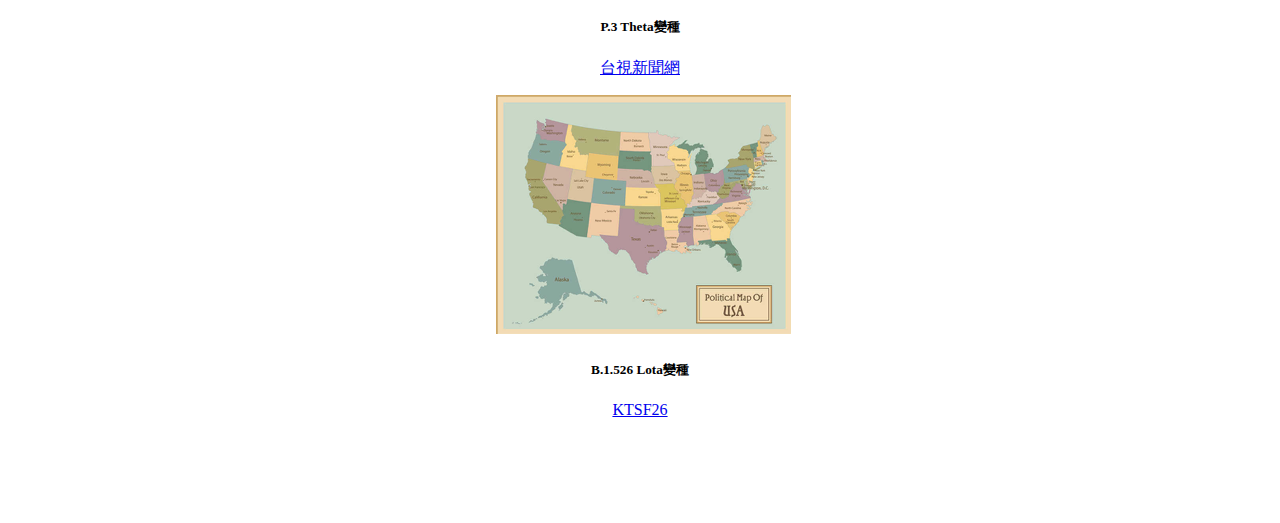
==== commit 6d88fdb3: "Add files via upload" ====
--- a/index.html
+++ b/index.html
@@ -162,7 +162,7 @@
 		   <div class="card" style="width: 18rem;">
             <img src="img/555.png" class="card-img-top" alt="...">
          <div class="card-body">
-          <center><p class="card-text"><h5><p>B.1525 <br>Eta變種</br></p></h5><a class="btn btn-outline-success" href="https://www.cna.com.tw/news/firstnews/202102160146.aspx" role="button" target="_blank" >CNA 中央通訊社</a></p></center>
+          <center><p class="card-text"><h5><p>B.1525 Eta變種</p></h5><a class="btn btn-outline-success" href="https://www.cna.com.tw/news/firstnews/202102160146.aspx" role="button" target="_blank" >CNA 中央通訊社</a></p></center>
 		 </div>
            </div>
 		      </div>
